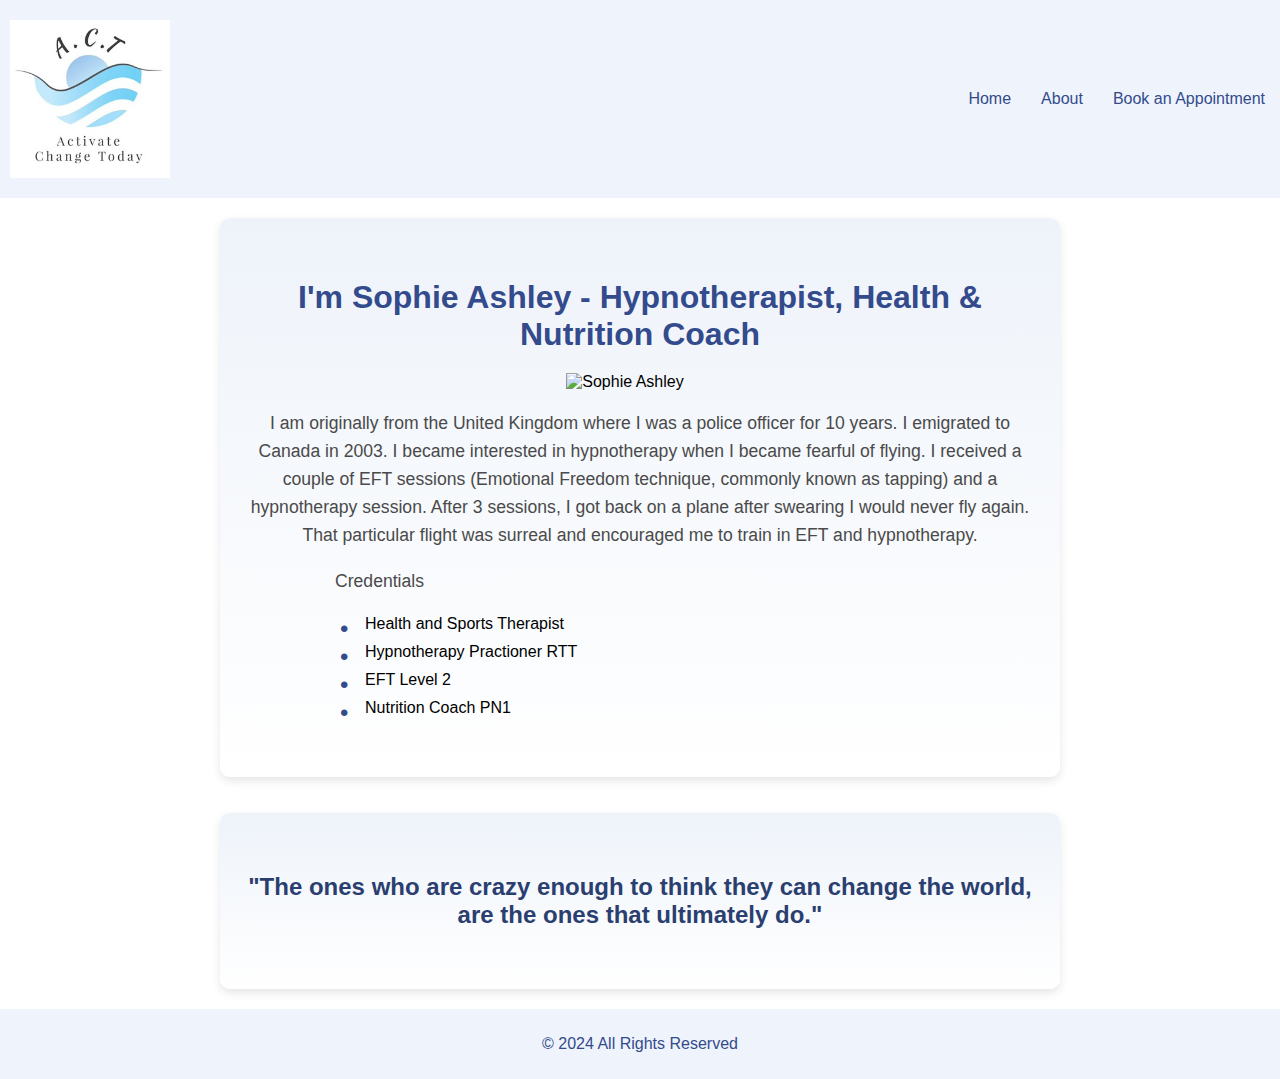
==== about.html @ 7448af38 "Pushing website so far" ====
<!DOCTYPE html>
<html lang="en">
<head>
    <meta charset="UTF-8">
    <meta name="viewport" content="width=device-width, initial-scale=1.0">
    <title>Activate Change Today</title>
    <link rel="stylesheet" href="styles.css">
</head>
<body>
    <header class="main-header">
        <img src="img/ACT-Logo.jpeg" class="actlogo"/>
        <nav>
            <ul>
                <li><a href="index.html">Home</a></li>
                <li><a href="about.html">About</a></li>
                <li><a href="appointment.html">Book an Appointment</a></li>
            </ul>
        </nav>
    </header>
    <main>
        <div class="about-section">
            <h1>I'm Sophie Ashley - Hypnotherapist, Health & Nutrition Coach</h1>
            <img src="img/Sophie.jpeg" alt="Sophie Ashley" class="sophie">
            <p>I am originally from the United Kingdom where I was a police officer for 10 years. I emigrated to Canada in 2003. I became interested
                in hypnotherapy when I became fearful of flying. I received a couple of EFT sessions (Emotional Freedom technique, commonly known as tapping) and a
                hypnotherapy session. After 3 sessions, I got back on a plane after swearing I would never fly again. That particular flight was surreal and
                encouraged me to train in EFT and hypnotherapy.
            </p>
            <p style="text-align: left; margin-left: 95px;">Credentials</p>
            <ul>
                <li>Health and Sports Therapist</li>
                <li>Hypnotherapy Practioner RTT</li>
                <li>EFT Level 2</li>
                <li>Nutrition Coach PN1</li>
            </ul>
        </div>
        <br><br>
        <div class="quote-section">
            <h2>"The ones who are crazy enough to think they can change the world, are the ones that ultimately do."</h2>
        </div>
    </main>
    <footer>
        <p>© 2024 All Rights Reserved</p>
    </footer>
    <script src="assets/js/scripts.js"></script>
</body>
</html>
---- styles.css ----
body {
    font-family: Arial, sans-serif;
    margin: 0;
    padding: 0;
    box-sizing: border-box;
}
header, footer {
    background-color: #eff3fb;
    color: #334b8c;
    text-align: center;
    padding: 10px 0;
}
nav ul {
    list-style: none;
    padding: 0;
    margin: 0;
    display: flex;
    justify-content: center;
}
nav ul li {
    margin: 0 15px;
}
nav ul li a {
    color: #334b8c;
    text-decoration: none;
}
main {
    padding: 20px;
    text-align: center;
}

.main-header {
    display: flex;
    align-items: center;
    justify-content: space-between;
    /* margin: 20px; */
}

.actlogo {
    margin: 10px;
    width: 160px;
}

.water-pic {
    width: 100%;
    height: 100%;
}

.image-container {
    position: relative; /* Establishes a positioning context */
    width: 100%; /* Adjust as needed */
    /* max-width: 600px; */
    background:rgba(0,0,0,0.6);
    opacity: 0.8;
}

/* Style the image */
.image-container img {
    width: 100%; /* Ensure image is responsive */
    display: block; /* Remove default spacing around images */
}

.image-container .overlay {
    position: absolute;
    top: 0;
    left: 0;
    width: 100%;
    height: 100%;
    background-color: rgba(0, 0, 0, 0.4);
    z-index: 1; /* Ensures it sits above the image */
}

/* Style the text */
.image-container .text-overlay {
    position: absolute; /* Position relative to the container */
    top: 50%; /* Center vertically */
    left: 50%; /* Center horizontally */
    transform: translate(-50%, -50%); /* Adjust centering */
    color: white; /* Text color */
    /* background-color: rgba(0, 0, 0, 0.5); Add a semi-transparent background */
    padding: 10px 20px; /* Add some padding */
    font-size: 3rem; /* Adjust font size */
    text-align: center; /* Center the text */
    font-weight: 700;
    z-index: 2;
}

.rtt-info {
    background: linear-gradient(to bottom, #eef3fa, #ffffff); /* Light gradient */
    padding: 40px 20px;
    border-radius: 10px; /* Rounded corners */
    box-shadow: 0 4px 10px rgba(0, 0, 0, 0.1); /* Subtle shadow */
    max-width: 800px;
    margin: auto;
    text-align: center;
}

.rtt-info h1 {
    font-size: 2rem;
    color: #334b8c; /* Darker blue for the title */
    margin-bottom: 20px;
    text-align: center;
}

.rtt-info p {
    font-size: 1.1rem;
    line-height: 1.6;
    color: #4a4a4a; /* Neutral gray for text */
    margin-bottom: 15px;
    text-align: center;
}

.rtt-info ul {
    margin: 20px auto;
    padding: 0;
    list-style: none;
    max-width: 600px;
    text-align: left;
}

.rtt-info ul li {
    font-size: 1rem;
    margin-bottom: 10px;
    position: relative;
    padding-left: 25px;
}

.rtt-info ul li:before {
    content: '•'; /* Custom bullet point */
    position: absolute;
    left: 0;
    top: 0;
    font-size: 1.5rem;
    color: #334b8c;
}

.cta-button {
    display: inline-block;
    background-color: #334b8c;
    color: white;
    padding: 10px 20px;
    border-radius: 5px;
    text-decoration: none;
    font-size: 1.1rem;
    transition: background 0.3s;
}

.cta-button:hover {
    background-color: #2a3f70;
}

.three-concepts {
    background: linear-gradient(to bottom, #eef3fa, #ffffff); /* Light gradient */
    padding: 40px 20px;
    border-radius: 10px; /* Rounded corners */
    box-shadow: 0 4px 10px rgba(0, 0, 0, 0.1); /* Subtle shadow */
    max-width: 800px;
    margin: auto;
    text-align: center;
    display: flex;
    align-items: center;
    justify-content: center;
}

.concept {
    display: flex;
    align-items: center;
    justify-content: center;
    flex-direction: column;
    color: #334b8c;
    margin-left: 10px;
    margin-right: 10px;
    padding-right: 20px;
}

.take-action {
    background: linear-gradient(to bottom, #eef3fa, #ffffff); /* Light gradient */
    padding: 40px 20px;
    border-radius: 10px; /* Rounded corners */
    box-shadow: 0 4px 10px rgba(0, 0, 0, 0.1); /* Subtle shadow */
    max-width: 800px;
    margin: auto;
    text-align: center;
    display: flex;
    justify-content: center;
    align-items: center;
    color: #334b8c;
}

.sophie {
    width: 40%;
    margin-right: 30px;
    /* height: 100%; */
}

.threedots {
    width: 30px;
}

.consultation {
    display: flex;
    align-items: center;
    justify-content: center;
}

.consult {
    display: flex;
    align-items: center;
    justify-content: center;
    flex-direction: column;
    border: 2px solid #334b8c;
    border-radius: 15px;
    margin: 10px;
    padding: 10px;
    color: #2a3f70;
    background-color: #eef3fa;
}

.about-section {
    background: linear-gradient(to bottom, #eef3fa, #ffffff); /* Light gradient */
    padding: 40px 20px;
    border-radius: 10px; /* Rounded corners */
    box-shadow: 0 4px 10px rgba(0, 0, 0, 0.1); /* Subtle shadow */
    max-width: 800px;
    margin: auto;
    text-align: center;
}

.about-section h1 {
    font-size: 2rem;
    color: #334b8c; /* Darker blue for the title */
    margin-bottom: 20px;
    text-align: center;
}

.about-section p {
    font-size: 1.1rem;
    line-height: 1.6;
    color: #4a4a4a; /* Neutral gray for text */
    margin-bottom: 15px;
    text-align: center;
}

.about-section ul {
    margin: 20px auto;
    padding: 0;
    list-style: none;
    max-width: 600px;
    text-align: left;
}

.about-section ul li {
    font-size: 1rem;
    margin-bottom: 10px;
    position: relative;
    padding-left: 25px;
}

.about-section ul li:before {
    content: '•'; /* Custom bullet point */
    position: absolute;
    left: 0;
    top: 0;
    font-size: 1.5rem;
    color: #334b8c;
}

.quote-section {
    background: linear-gradient(to bottom, #eef3fa, #ffffff); /* Light gradient */
    padding: 40px 20px;
    border-radius: 10px; /* Rounded corners */
    box-shadow: 0 4px 10px rgba(0, 0, 0, 0.1); /* Subtle shadow */
    max-width: 800px;
    margin: auto;
    text-align: center;
    color: #2a3f70;
}

@media (max-width: 768px) {
    .rtt-info {
        padding: 20px;
    }

    .rtt-info h1 {
        font-size: 1.8rem;
    }

    .rtt-info ul {
        text-align: center;
    }

    .image-container .text-overlay {
        font-size: 1.4rem;
    }

    .three-concepts {
        display: flex;
        align-items: center;
        justify-content: center;
        flex-direction: column;
    }

    .main-header {
        display: flex;
        align-items: center;
        justify-content: center;
        flex-direction: column;
    }



}
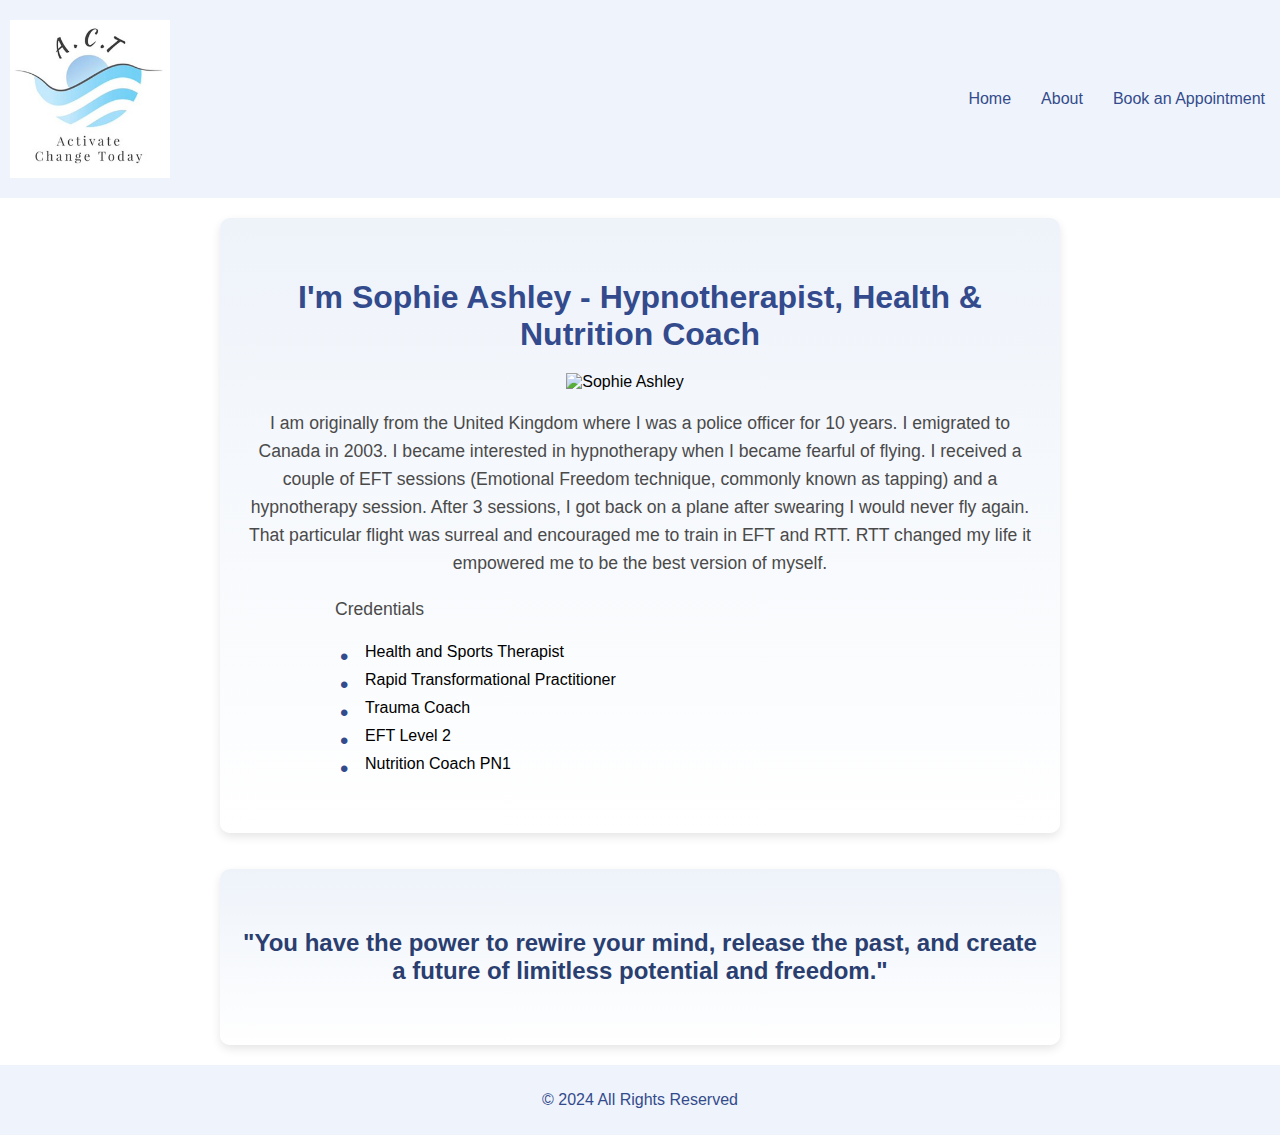
==== commit 6f2c5bc2: "Changing website to latest edits" ====
--- a/about.html
+++ b/about.html
@@ -20,23 +20,25 @@
     <main>
         <div class="about-section">
             <h1>I'm Sophie Ashley - Hypnotherapist, Health & Nutrition Coach</h1>
-            <img src="img/Sophie.jpeg" alt="Sophie Ashley" class="sophie">
-            <p>I am originally from the United Kingdom where I was a police officer for 10 years. I emigrated to Canada in 2003. I became interested
-                in hypnotherapy when I became fearful of flying. I received a couple of EFT sessions (Emotional Freedom technique, commonly known as tapping) and a
-                hypnotherapy session. After 3 sessions, I got back on a plane after swearing I would never fly again. That particular flight was surreal and
-                encouraged me to train in EFT and hypnotherapy.
+            <img src="https://github.com/ayednaber/activatechangetoday/blob/main/img/sophie.jpeg?raw=true" alt="Sophie Ashley" class="sophie">
+            <p>I am originally from the United Kingdom where I was a police officer for 10 years.
+                 I emigrated to Canada in 2003. I became interested in hypnotherapy when I became fearful of flying.
+                  I received a couple of EFT sessions (Emotional Freedom technique, commonly known as tapping) and a hypnotherapy session.
+                   After 3 sessions, I got back on a plane after swearing I would never fly again. That particular flight was surreal and
+                    encouraged me to train in EFT and RTT. RTT changed my life it empowered me to be the best version of myself. 
             </p>
             <p style="text-align: left; margin-left: 95px;">Credentials</p>
             <ul>
                 <li>Health and Sports Therapist</li>
-                <li>Hypnotherapy Practioner RTT</li>
+                <li>Rapid Transformational Practitioner</li>
+                <li>Trauma Coach</li>
                 <li>EFT Level 2</li>
                 <li>Nutrition Coach PN1</li>
             </ul>
         </div>
         <br><br>
         <div class="quote-section">
-            <h2>"The ones who are crazy enough to think they can change the world, are the ones that ultimately do."</h2>
+            <h2>"You have the power to rewire your mind, release the past, and create a future of limitless potential and freedom."</h2>
         </div>
     </main>
     <footer>
--- a/styles.css
+++ b/styles.css
@@ -95,7 +95,7 @@
     text-align: center;
 }
 
-.rtt-info h1 {
+.rtt-info h1, .rtt-info h2 {
     font-size: 2rem;
     color: #334b8c; /* Darker blue for the title */
     margin-bottom: 20px;
@@ -201,6 +201,8 @@
     display: flex;
     align-items: center;
     justify-content: center;
+    width: 50%;
+    margin-left: 25%;
 }
 
 .consult {
@@ -214,6 +216,8 @@
     padding: 10px;
     color: #2a3f70;
     background-color: #eef3fa;
+    min-width: 300px;
+    min-height: 250px;
 }
 
 .about-section {
@@ -276,6 +280,44 @@
     color: #2a3f70;
 }
 
+.form-details {
+    display: flex;
+    align-items: center;
+    justify-content: center;
+    flex-direction: column;
+}
+
+.form-details label {
+    font-size: 1.1rem;
+    margin: 10px;
+}
+
+.form-details input, .form-details textarea {
+    width: 20%;
+    padding: 10px;
+    margin: 10px;
+    border-radius: 5px;
+    border: 1px solid #334b8c;
+}
+
+.form-details button {
+    border-radius: 20px;
+    padding: 10px 20px;
+    background-color: #71d3f6;
+    cursor: pointer;
+    border: none;
+    margin-top: 18px;
+}
+
+.form-details button:hover {
+    background-color: #7dc5d1;
+    /* color: white; */
+}
+
+.benefits-of-rtt {
+    text-align: left;
+}
+
 @media (max-width: 768px) {
     .rtt-info {
         padding: 20px;
@@ -307,6 +349,12 @@
         flex-direction: column;
     }
 
-
+    .form-details input, .form-details textarea {
+        width: 50%;
+        padding: 10px;
+        margin: 10px;
+        border-radius: 5px;
+        border: 1px solid #334b8c;
+    }
 
 }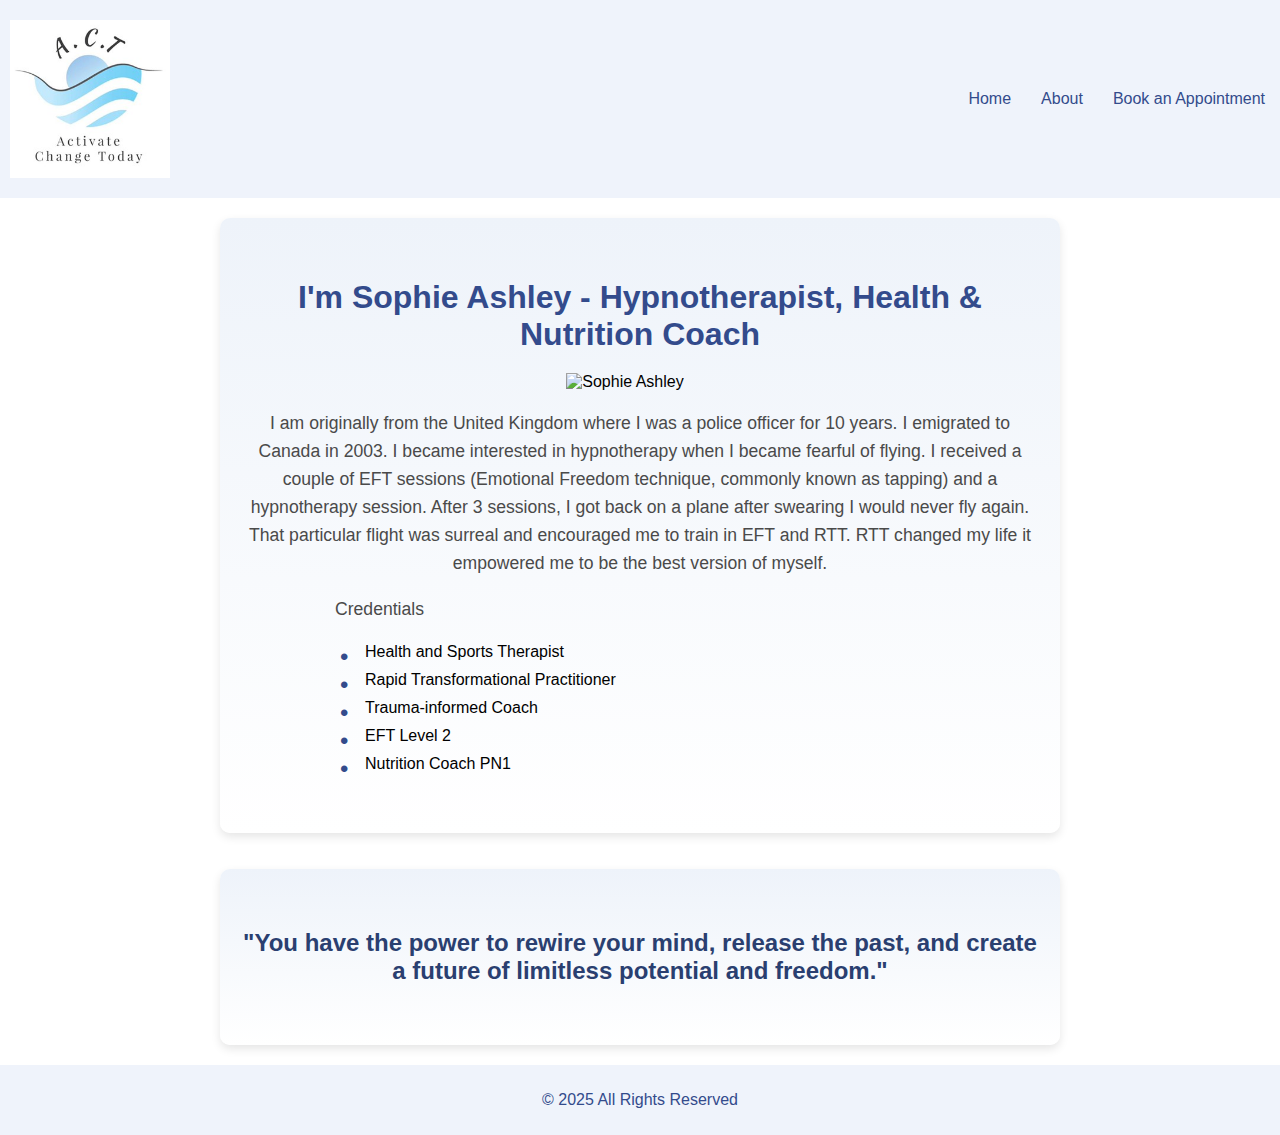
==== commit 2ef41c76: "Made edits requested" ====
--- a/about.html
+++ b/about.html
@@ -31,7 +31,7 @@
             <ul>
                 <li>Health and Sports Therapist</li>
                 <li>Rapid Transformational Practitioner</li>
-                <li>Trauma Coach</li>
+                <li>Trauma-informed Coach</li>
                 <li>EFT Level 2</li>
                 <li>Nutrition Coach PN1</li>
             </ul>
@@ -42,8 +42,7 @@
         </div>
     </main>
     <footer>
-        <p>© 2024 All Rights Reserved</p>
+        <p>© 2025 All Rights Reserved</p>
     </footer>
-    <script src="assets/js/scripts.js"></script>
 </body>
 </html>
--- a/styles.css
+++ b/styles.css
@@ -51,7 +51,7 @@
     width: 100%; /* Adjust as needed */
     /* max-width: 600px; */
     background:rgba(0,0,0,0.6);
-    opacity: 0.8;
+    opacity: 0.9;
 }
 
 /* Style the image */
